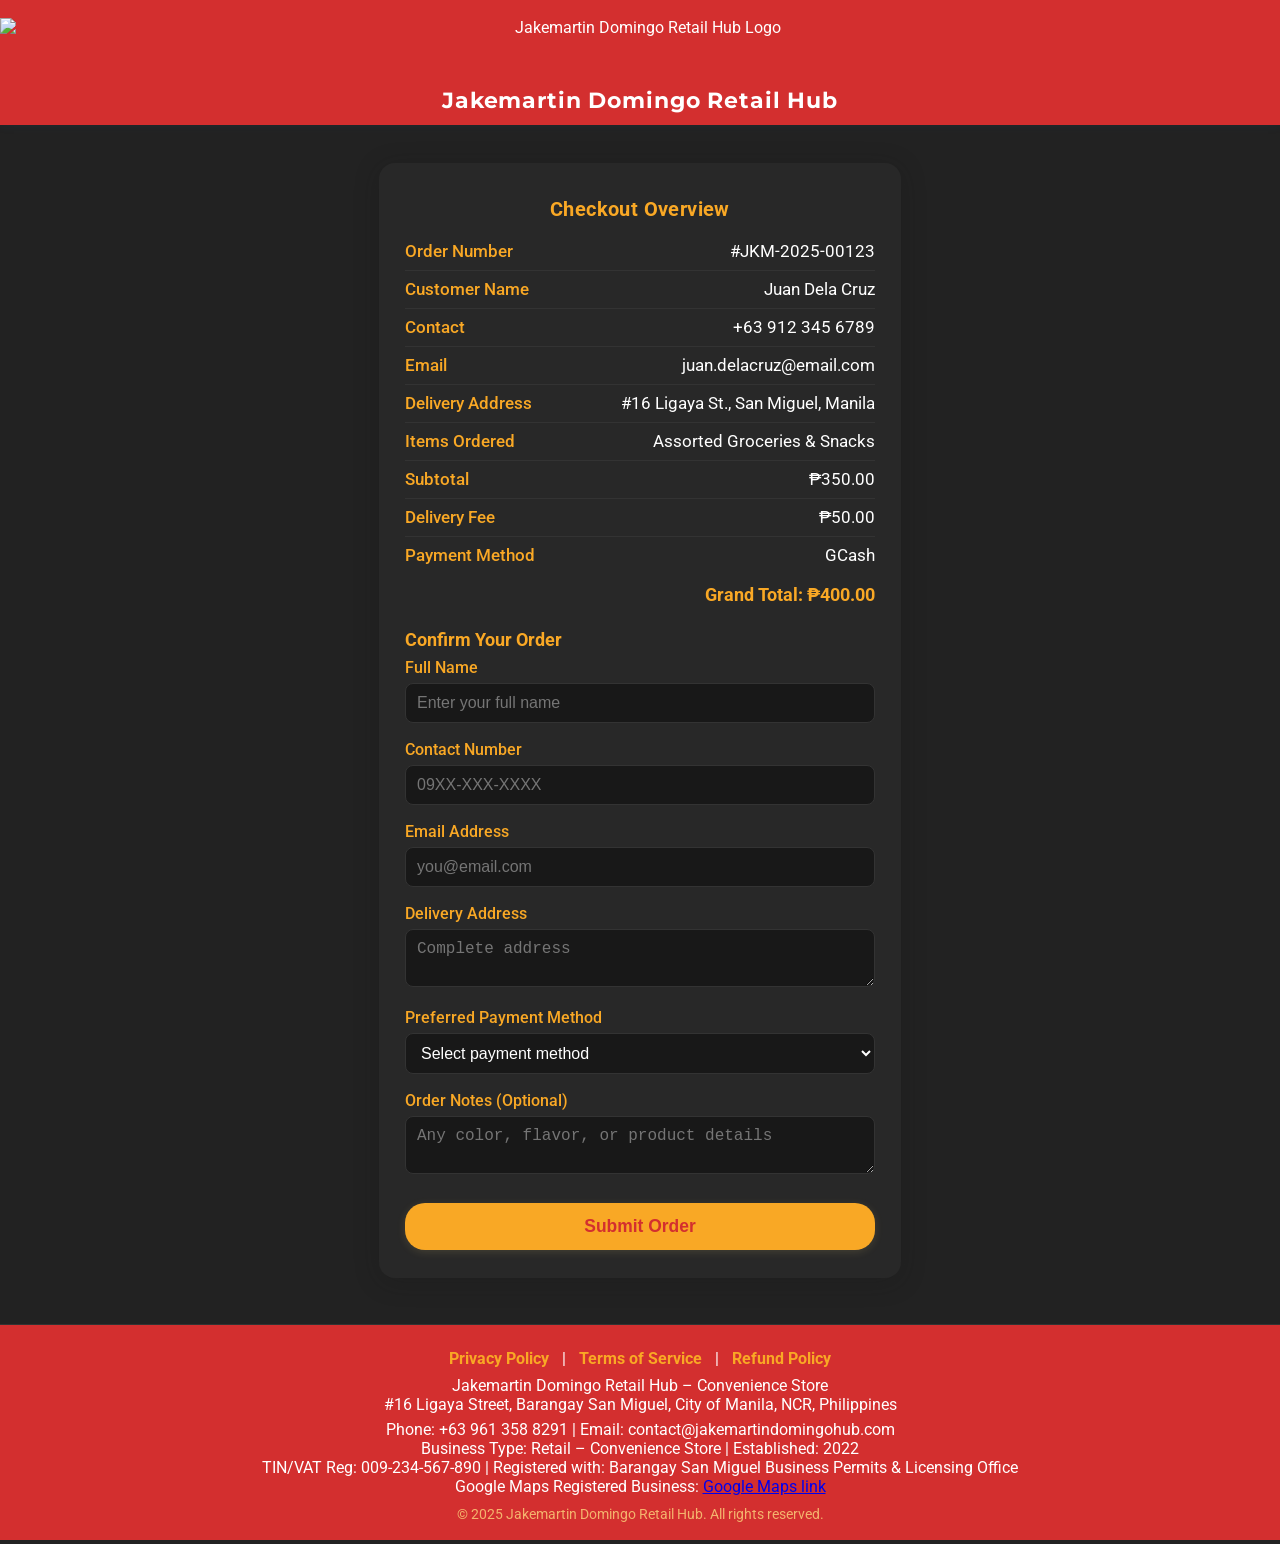
==== order-summary.html @ 4294dde3 "order-summary.html" ====
<!DOCTYPE html>
<html lang="en">
<head>
    <meta charset="UTF-8">
    <title>Order Summary | Jakemartin Domingo Retail Hub</title>
    <meta name="viewport" content="width=device-width, initial-scale=1.0">
    <meta name="description" content="Secure and professional checkout summary for Jakemartin Domingo Retail Hub. Confirm your order, verify details, and complete payment easily.">
    <link rel="icon" type="image/png" href="image/FAVICON.png">
    <link rel="preconnect" href="https://fonts.googleapis.com">
    <link href="https://fonts.googleapis.com/css?family=Montserrat:400,700|Roboto:400,500&display=swap" rel="stylesheet">
    <style>
        :root {
            --primary: #d32f2f;
            --accent: #f9a825;
            --background: #222;
            --white: #fff;
            --text: #f5f5f5;
            --border: #333;
            --card: #282828;
            --success: #43a047;
            --error: #d32f2f;
        }
        body {
            margin: 0;
            font-family: 'Roboto', 'Montserrat', Arial, sans-serif;
            background: var(--background);
            color: var(--text);
            min-height: 100vh;
        }
        header {
            background: var(--primary);
            color: var(--white);
            padding: 18px 0 12px 0;
            text-align: center;
            box-shadow: 0 2px 8px rgba(32, 98, 161, 0.08);
        }
        .logo-img {
            display: block;
            margin: 0 auto 9px auto;
            height: 60px;
        }
        .site-title {
            font-size: 1.35rem;
            font-weight: 700;
            letter-spacing: 0.04em;
            font-family: 'Montserrat', Arial, sans-serif;
        }
        main {
            max-width: 470px;
            margin: 38px auto 0 auto;
            background: var(--card);
            border-radius: 16px;
            box-shadow: 0 4px 24px #18181844;
            padding: 34px 26px 28px 26px;
        }
        .summary-title {
            font-size: 1.25rem;
            font-weight: 700;
            color: var(--accent);
            margin-bottom: 12px;
            text-align: center;
            letter-spacing: 0.02em;
        }
        .order-details {
            margin-bottom: 22px;
            padding: 0;
        }
        .order-details-list {
            list-style: none;
            padding: 0;
            margin: 0;
        }
        .order-details-list li {
            padding: 9px 0;
            border-bottom: 1px solid var(--border);
            font-size: 1.04rem;
            display: flex;
            justify-content: space-between;
            align-items: center;
        }
        .order-details-list li:last-child {
            border-bottom: none;
        }
        .order-label {
            color: var(--accent);
            font-weight: 500;
        }
        .order-value {
            color: var(--white);
            font-weight: 400;
        }
        .order-total {
            font-size: 1.13rem;
            font-weight: 700;
            color: var(--accent);
            padding-top: 10px;
            text-align: right;
        }
        form {
            margin-top: 24px;
        }
        .section-title {
            font-size: 1.13rem;
            font-weight: 700;
            color: var(--accent);
            margin-bottom: 8px;
            margin-top: 24px;
        }
        .form-group {
            margin-bottom: 17px;
        }
        .form-label {
            display: block;
            color: var(--accent);
            font-size: 1rem;
            margin-bottom: 6px;
            font-weight: 500;
        }
        .form-input, .form-select, .form-textarea {
            width: 100%;
            padding: 10px 11px;
            border-radius: 8px;
            border: 1px solid var(--border);
            background: #181818;
            color: var(--white);
            font-size: 1rem;
            outline: none;
            box-sizing: border-box;
        }
        .form-textarea {
            min-height: 56px;
            resize: vertical;
        }
        .submit-btn {
            background: var(--accent);
            color: var(--primary);
            border: none;
            border-radius: 20px;
            font-size: 1.09rem;
            font-weight: 700;
            padding: 13px 32px;
            cursor: pointer;
            width: 100%;
            margin-top: 8px;
            box-shadow: 0 2px 8px #ffe08222;
            transition: background 0.18s, color 0.18s;
        }
        .submit-btn:hover {
            background: #ffd54f;
            color: var(--primary);
        }
        .confirmation {
            display: none;
            margin-top: 24px;
            padding: 18px 15px;
            border-radius: 10px;
            background: #263238;
            box-shadow: 0 2px 12px #18181840;
            color: var(--success);
            font-size: 1.09rem;
            font-weight: 500;
        }
        .confirmation strong {
            color: var(--accent);
            font-size: 1.1em;
        }
        .instructions {
            background: #181818;
            color: var(--white);
            padding: 18px 15px;
            border-radius: 8px;
            font-size: 0.99rem;
            margin-top: 20px;
            margin-bottom: 12px;
        }
        .instructions b {
            color: var(--accent);
        }
        .payment-warning {
            color: var(--error);
            background: #fffde7;
            border-radius: 8px;
            padding: 12px 11px;
            font-size: 1rem;
            margin-top: 10px;
            margin-bottom: 12px;
            font-weight: 600;
            box-shadow: 0 1px 6px #d32f2f22;
        }
        .footer {
            background: var(--primary);
            color: var(--white);
            text-align: center;
            padding: 24px 12px 18px 12px;
            border-top: 1px solid var(--border);
            margin-top: 46px;
            font-size: 1.01rem;
        }
        .footer-links {
            margin-bottom: 8px;
        }
        .footer-links a {
            color: var(--accent);
            text-decoration: none;
            margin: 0 9px;
            font-size: 0.97rem;
            font-weight: 700;
        }
        .footer-links a:hover {
            text-decoration: underline;
            color: var(--white);
        }
        .footer-company, .footer-meta {
            margin-bottom: 6px;
        }
        @media (max-width: 600px) {
            main {
                padding: 13px 4vw 13px 4vw;
                margin: 22px auto 0 auto;
                max-width: 99vw;
            }
            .logo-img { height: 44px; }
            .site-title { font-size: 1.09rem; }
            .summary-title, .section-title { font-size: 1.07rem; }
            .order-details-list li { font-size: 0.97rem; }
            .order-total { font-size: 1.03rem; }
            .submit-btn { font-size: 1rem; padding: 12px 8px; }
            .confirmation { font-size: 1rem; }
        }
    </style>
    <script>
        document.addEventListener("DOMContentLoaded", function() {
            var form = document.getElementById('checkout-form');
            var confirmation = document.getElementById('confirmation');
            var instructions = document.getElementById('instructions');
            var paymentWarning = document.getElementById('payment-warning');
            var orderDetails = document.getElementById('order-details');
            var paymentMethod = document.getElementById('payment-method');

            form.addEventListener('submit', function(e) {
                e.preventDefault();
                confirmation.style.display = 'block';
                form.style.display = 'none';
                instructions.style.display = 'block';
                paymentWarning.style.display = 'block';
                orderDetails.style.display = 'block';
                window.scrollTo({top: 0, behavior: 'smooth'});
            });
        });
    </script>
</head>
<body>
    <header>
        <img src="image/LOGO.png" alt="Jakemartin Domingo Retail Hub Logo" class="logo-img">
        <div class="site-title">Jakemartin Domingo Retail Hub</div>
    </header>
    <main>
        <div class="summary-title">Checkout Overview</div>
        <div class="order-details" id="order-details">
            <ul class="order-details-list">
                <li><span class="order-label">Order Number</span><span class="order-value">#JKM-2025-00123</span></li>
                <li><span class="order-label">Customer Name</span><span class="order-value">Juan Dela Cruz</span></li>
                <li><span class="order-label">Contact</span><span class="order-value">+63 912 345 6789</span></li>
                <li><span class="order-label">Email</span><span class="order-value">juan.delacruz@email.com</span></li>
                <li><span class="order-label">Delivery Address</span><span class="order-value">#16 Ligaya St., San Miguel, Manila</span></li>
                <li><span class="order-label">Items Ordered</span><span class="order-value">Assorted Groceries & Snacks</span></li>
                <li><span class="order-label">Subtotal</span><span class="order-value">₱350.00</span></li>
                <li><span class="order-label">Delivery Fee</span><span class="order-value">₱50.00</span></li>
                <li><span class="order-label">Payment Method</span><span class="order-value">GCash</span></li>
            </ul>
            <div class="order-total">Grand Total: ₱400.00</div>
        </div>
        <form id="checkout-form" autocomplete="off">
            <div class="section-title">Confirm Your Order</div>
            <div class="form-group">
                <label class="form-label" for="customer-name">Full Name</label>
                <input type="text" class="form-input" id="customer-name" name="customer-name" required placeholder="Enter your full name">
            </div>
            <div class="form-group">
                <label class="form-label" for="customer-phone">Contact Number</label>
                <input type="tel" class="form-input" id="customer-phone" name="customer-phone" required placeholder="09XX-XXX-XXXX">
            </div>
            <div class="form-group">
                <label class="form-label" for="customer-email">Email Address</label>
                <input type="email" class="form-input" id="customer-email" name="customer-email" required placeholder="you@email.com">
            </div>
            <div class="form-group">
                <label class="form-label" for="delivery-address">Delivery Address</label>
                <textarea class="form-textarea" id="delivery-address" name="delivery-address" required placeholder="Complete address"></textarea>
            </div>
            <div class="form-group">
                <label class="form-label" for="payment-method">Preferred Payment Method</label>
                <select class="form-select" id="payment-method" name="payment-method" required>
                    <option value="">Select payment method</option>
                    <option value="gcash">GCash</option>
                    <option value="maya">Maya</option>
                    <option value="card">Debit/Credit Card</option>
                    <option value="cod">Cash on Delivery</option>
                </select>
            </div>
            <div class="form-group">
                <label class="form-label" for="order-notes">Order Notes (Optional)</label>
                <textarea class="form-textarea" id="order-notes" name="order-notes" placeholder="Any color, flavor, or product details"></textarea>
            </div>
            <button type="submit" class="submit-btn">Submit Order</button>
        </form>
        <div class="confirmation" id="confirmation">
            <strong>Order Submitted Successfully!</strong>
            <br><br>
            Thank you for shopping with us. Our team will reach out to you soon to verify and finalize your order details. Please be ready to confirm product specifics, including color, flavor, and availability. Your confirmation is required before we provide a secure payment link.
        </div>
        <div class="instructions" id="instructions" style="display:none;">
            <b>What happens next?</b><br>
            <ul style="margin:10px 0 0 16px; padding:0; color: #ffe082;">
                <li>Our staff will contact you via phone or email to confirm all order details.</li>
                <li>Once confirmed, you will receive a link to complete payment using your selected method.</li>
                <li>Please complete payment within <b>24 hours</b> to avoid automatic cancellation.</li>
                <li>After payment, your order will be prepared and delivered as scheduled.</li>
            </ul>
        </div>
        <div class="payment-warning" id="payment-warning" style="display:none;">
            Please note: Payment must be completed within 24 hours after confirmation. Orders unpaid within this period will be automatically cancelled. We appreciate your prompt response!
        </div>
    </main>
    <footer class="footer">
        <div class="footer-links">
            <a href="privacy-policy.html">Privacy Policy</a> |
            <a href="terms.html">Terms of Service</a> |
            <a href="refund-policy.html">Refund Policy</a>
        </div>
        <div class="footer-company">
            Jakemartin Domingo Retail Hub – Convenience Store<br>
            #16 Ligaya Street, Barangay San Miguel, City of Manila, NCR, Philippines
        </div>
        <div class="footer-meta">
            Phone: +63 961 358 8291 | Email: contact@jakemartindomingohub.com<br>
            Business Type: Retail – Convenience Store | Established: 2022<br>
            TIN/VAT Reg: 009-234-567-890 | Registered with: Barangay San Miguel Business Permits & Licensing Office<br>
            Google Maps Registered Business: <a href="#" target="_blank">Google Maps link</a>
        </div>
        <div style="margin-top:10px; font-size:0.85rem; color:#ffe082; opacity:0.75;">
            &copy; 2025 Jakemartin Domingo Retail Hub. All rights reserved.
        </div>
    </footer>
</body>
</html>
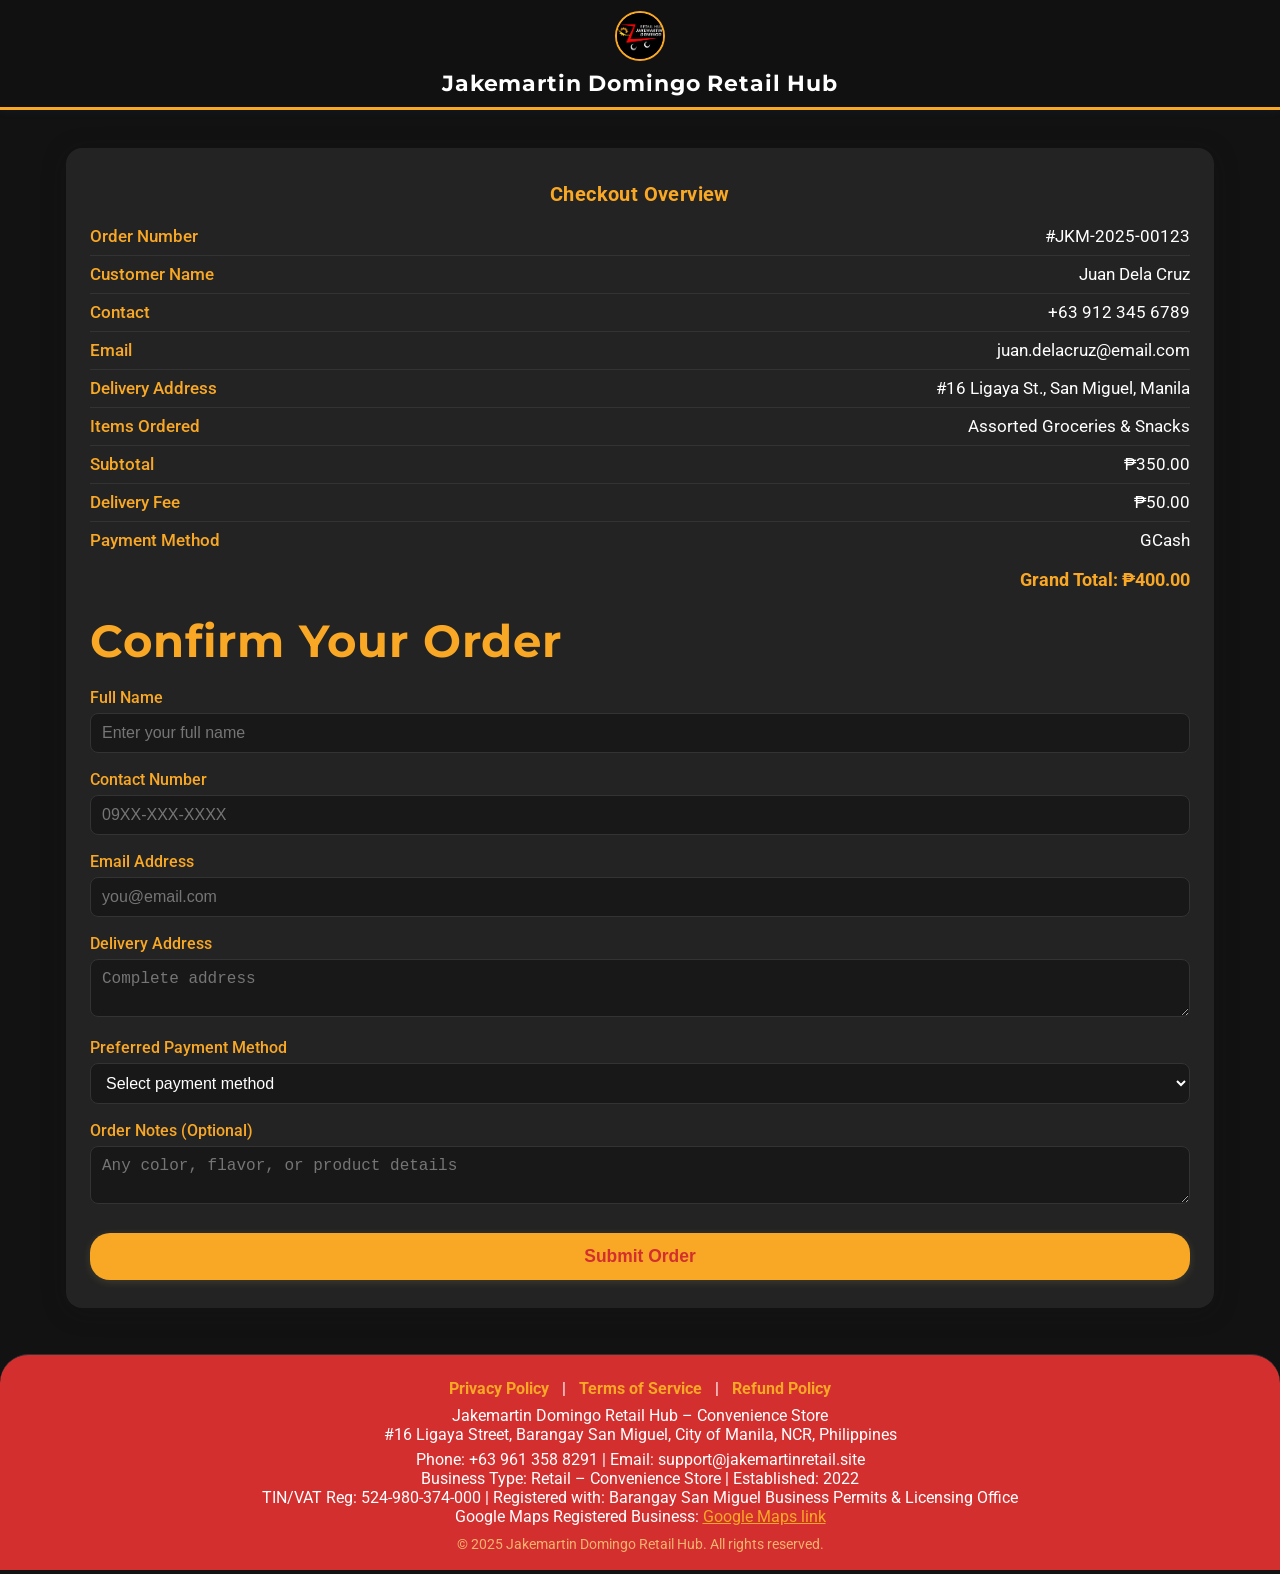
==== commit b6fb5edb: "Update site content and fix business registration data Co-Authored-By: Claude Sonnet 5 <noreply@anth" ====
--- a/order-summary.html
+++ b/order-summary.html
@@ -5,7 +5,7 @@
     <title>Order Summary | Jakemartin Domingo Retail Hub</title>
     <meta name="viewport" content="width=device-width, initial-scale=1.0">
     <meta name="description" content="Secure and professional checkout summary for Jakemartin Domingo Retail Hub. Confirm your order, verify details, and complete payment easily.">
-    <link rel="icon" type="image/png" href="image/FAVICON.png">
+    <link rel="icon" type="image/png" href="image/LOGO.png">
     <link rel="preconnect" href="https://fonts.googleapis.com">
     <link href="https://fonts.googleapis.com/css?family=Montserrat:400,700|Roboto:400,500&display=swap" rel="stylesheet">
     <style>
@@ -248,6 +248,7 @@
             });
         });
     </script>
+  <link rel="stylesheet" href="polish.css">
 </head>
 <body>
     <header>
@@ -333,10 +334,10 @@
             #16 Ligaya Street, Barangay San Miguel, City of Manila, NCR, Philippines
         </div>
         <div class="footer-meta">
-            Phone: +63 961 358 8291 | Email: contact@jakemartindomingohub.com<br>
+            Phone: +63 961 358 8291 | Email: support@jakemartinretail.site<br>
             Business Type: Retail – Convenience Store | Established: 2022<br>
-            TIN/VAT Reg: 009-234-567-890 | Registered with: Barangay San Miguel Business Permits & Licensing Office<br>
-            Google Maps Registered Business: <a href="#" target="_blank">Google Maps link</a>
+            TIN/VAT Reg: 524-980-374-000 | Registered with: Barangay San Miguel Business Permits & Licensing Office<br>
+            Google Maps Registered Business: <a href="https://www.google.com/maps/search/?api=1&amp;query=%2316%20Ligaya%20Street%2C%20Barangay%20San%20Miguel%2C%20City%20of%20Manila%2C%20NCR%2C%20Philippines" target="_blank">Google Maps link</a>
         </div>
         <div style="margin-top:10px; font-size:0.85rem; color:#ffe082; opacity:0.75;">
             &copy; 2025 Jakemartin Domingo Retail Hub. All rights reserved.
--- a/polish.css
+++ b/polish.css
@@ -0,0 +1,87 @@
+:root {
+  --red: #e4312b;
+  --amber: #f9a825;
+  --ink: #121212;
+  --panel: #1c1c1c;
+  --card: #232323;
+  --line: #333;
+  --text: #f0ede6;
+  --muted: #a8a299;
+  --radius: 1.2rem;
+  --shadow: 0 20px 42px -24px rgba(0,0,0,.6);
+  --display: 'Bebas Neue', 'Montserrat', sans-serif;
+}
+html { scroll-behavior: smooth; }
+body { background: var(--ink); color: var(--text); -webkit-font-smoothing: antialiased; }
+a { color: var(--amber); }
+section[id] { scroll-margin-top: 180px; }
+h1, h2, .section-title, .cart-title { font-family: var(--display); letter-spacing: .02em; }
+
+/* Header: 24-hour signage feel */
+header { background: rgba(18,18,18,.92); backdrop-filter: blur(6px); border-bottom: 3px solid var(--amber); padding: .7rem 1.2rem; }
+.logo-img { width: 46px; height: 46px; border-radius: 50%; border: 2px solid var(--amber); }
+.nav-links a { font-weight: 700; font-size: .88rem; color: var(--text); letter-spacing: .02em; }
+.nav-links a.active, .nav-links a:hover { color: var(--amber); }
+.burger-icon span { background: var(--amber); }
+
+main, .hero, .section, .cart-section, .contact-section { max-width: 1100px; margin-left: auto; margin-right: auto; padding-left: 1.5rem; padding-right: 1.5rem; }
+.section, .cart-section, .contact-section { margin-top: clamp(3.2rem, 7vw, 5.5rem); margin-bottom: 0; }
+.section-title { font-size: clamp(2rem, 4vw, 2.8rem); color: var(--amber); margin-bottom: 1.2rem; }
+
+/* Hero */
+.hero {
+  background: linear-gradient(150deg, var(--red) 0%, #7a0f0c 100%); color: #ffe9e5;
+  border-radius: 1.8rem; padding: clamp(2rem, 5vw, 3.8rem) 1.5rem; margin-top: 1.6rem;
+  box-shadow: var(--shadow); position: relative; overflow: hidden;
+}
+.hero::after { content: '24/7'; position: absolute; top: 1.5rem; right: 2rem; font-family: var(--display); font-size: 1.6rem; letter-spacing: .1em; background: var(--amber); color: var(--ink); padding: .3rem 1rem; border-radius: 999px; }
+.hero h1 { font-size: clamp(2.1rem, 4.4vw, 3.2rem); color: #fff; max-width: 18ch; }
+.hero h2 { font-family: 'Montserrat', sans-serif; font-weight: 600; font-size: 1.1rem; color: var(--amber); margin: .6rem 0 1.2rem; letter-spacing: 0; }
+.hero p { max-width: 60ch; color: #ffd8d2; }
+.hero b { color: var(--amber); }
+.btn-shop { margin-top: 1.4rem; background: var(--amber); color: var(--ink); border: none; border-radius: 999px; padding: .9rem 2.2rem; font-weight: 800; font-size: 1rem; cursor: pointer; }
+.btn-shop:hover { background: #fff; }
+
+/* About */
+.about-content { background: var(--panel); border: 1px solid var(--line); border-radius: 1.6rem; padding: clamp(1.8rem,4vw,3rem); }
+.values-list { list-style: none; margin: 1.2rem 0; display: grid; gap: .6rem; }
+.values-list li { background: var(--card); border-left: 4px solid var(--amber); border-radius: 0 .8rem .8rem 0; padding: .7rem 1rem; font-size: .92rem; color: var(--text); }
+
+/* Products */
+.products-grid { display: grid; grid-template-columns: repeat(3, 1fr); gap: 1.3rem; }
+.product-card { background: var(--card); border: 1px solid var(--line); border-radius: 1.1rem; padding: 0 0 1.2rem; overflow: hidden; transition: transform .2s, border-color .2s; }
+.product-card:hover { transform: translateY(-5px); border-color: var(--amber); }
+.product-img { width: 100%; height: 170px; object-fit: contain; background: var(--panel); padding: 1rem; margin-bottom: .8rem; }
+.product-title { font-family: var(--display); color: var(--amber); font-size: 1.2rem; letter-spacing: .01em; padding: 0 1rem; }
+.product-desc { color: var(--muted); font-size: .84rem; padding: .3rem 1rem 0; }
+.product-info { color: var(--muted); font-size: .76rem; padding: .4rem 1rem 0; }
+.product-price { color: #fff; font-weight: 800; font-size: 1.15rem; padding: .3rem 1rem .8rem; }
+.add-cart-btn { margin: 0 1rem; width: calc(100% - 2rem); background: var(--red); color: #fff; border: none; border-radius: 999px; padding: .65rem; font-weight: 700; cursor: pointer; }
+.add-cart-btn:hover { background: var(--amber); color: var(--ink); }
+
+/* Cart */
+.cart-section { background: var(--panel); border: 1px solid var(--line); border-radius: 1.3rem; padding: 1.8rem 1.5rem !important; }
+.checkout-btn, .cart-modal-checkout-btn { background: var(--amber); color: var(--ink); border: none; border-radius: 999px; padding: .75rem 1.4rem; font-weight: 800; cursor: pointer; }
+.checkout-btn:hover:not(:disabled), .cart-modal-checkout-btn:hover:not(:disabled) { background: #fff; }
+.cart-fab { background: var(--red); box-shadow: 0 14px 28px -8px rgba(228,49,43,.6); }
+.cart-modal { background: var(--panel); border-radius: 1.3rem; }
+.cart-modal-close { color: var(--text); }
+
+/* Contact */
+.contact-section { background: var(--card); border: 1px solid var(--line); border-radius: 1.6rem; padding: clamp(1.8rem,4vw,3rem) 1.5rem !important; }
+.contact-list { list-style: none; display: grid; gap: .6rem; margin: 1rem 0; }
+.contact-list b { color: var(--amber); }
+.contact-list a { color: #fff; text-decoration: underline; }
+
+footer { background: var(--panel); border-top: 1px solid var(--line); border-radius: 1.8rem 1.8rem 0 0; margin-top: 3rem; }
+.footer-links a { color: var(--amber); }
+
+@media (max-width: 1000px) {
+  .products-grid { grid-template-columns: 1fr 1fr; }
+}
+@media (max-width: 600px) {
+  .products-grid { grid-template-columns: 1fr; }
+  .hero { border-radius: 1.4rem; }
+  .hero::after { position: static; display: inline-block; margin-bottom: 1rem; }
+}
+@media (prefers-reduced-motion: reduce) { html { scroll-behavior: auto; } * { transition: none !important; } }
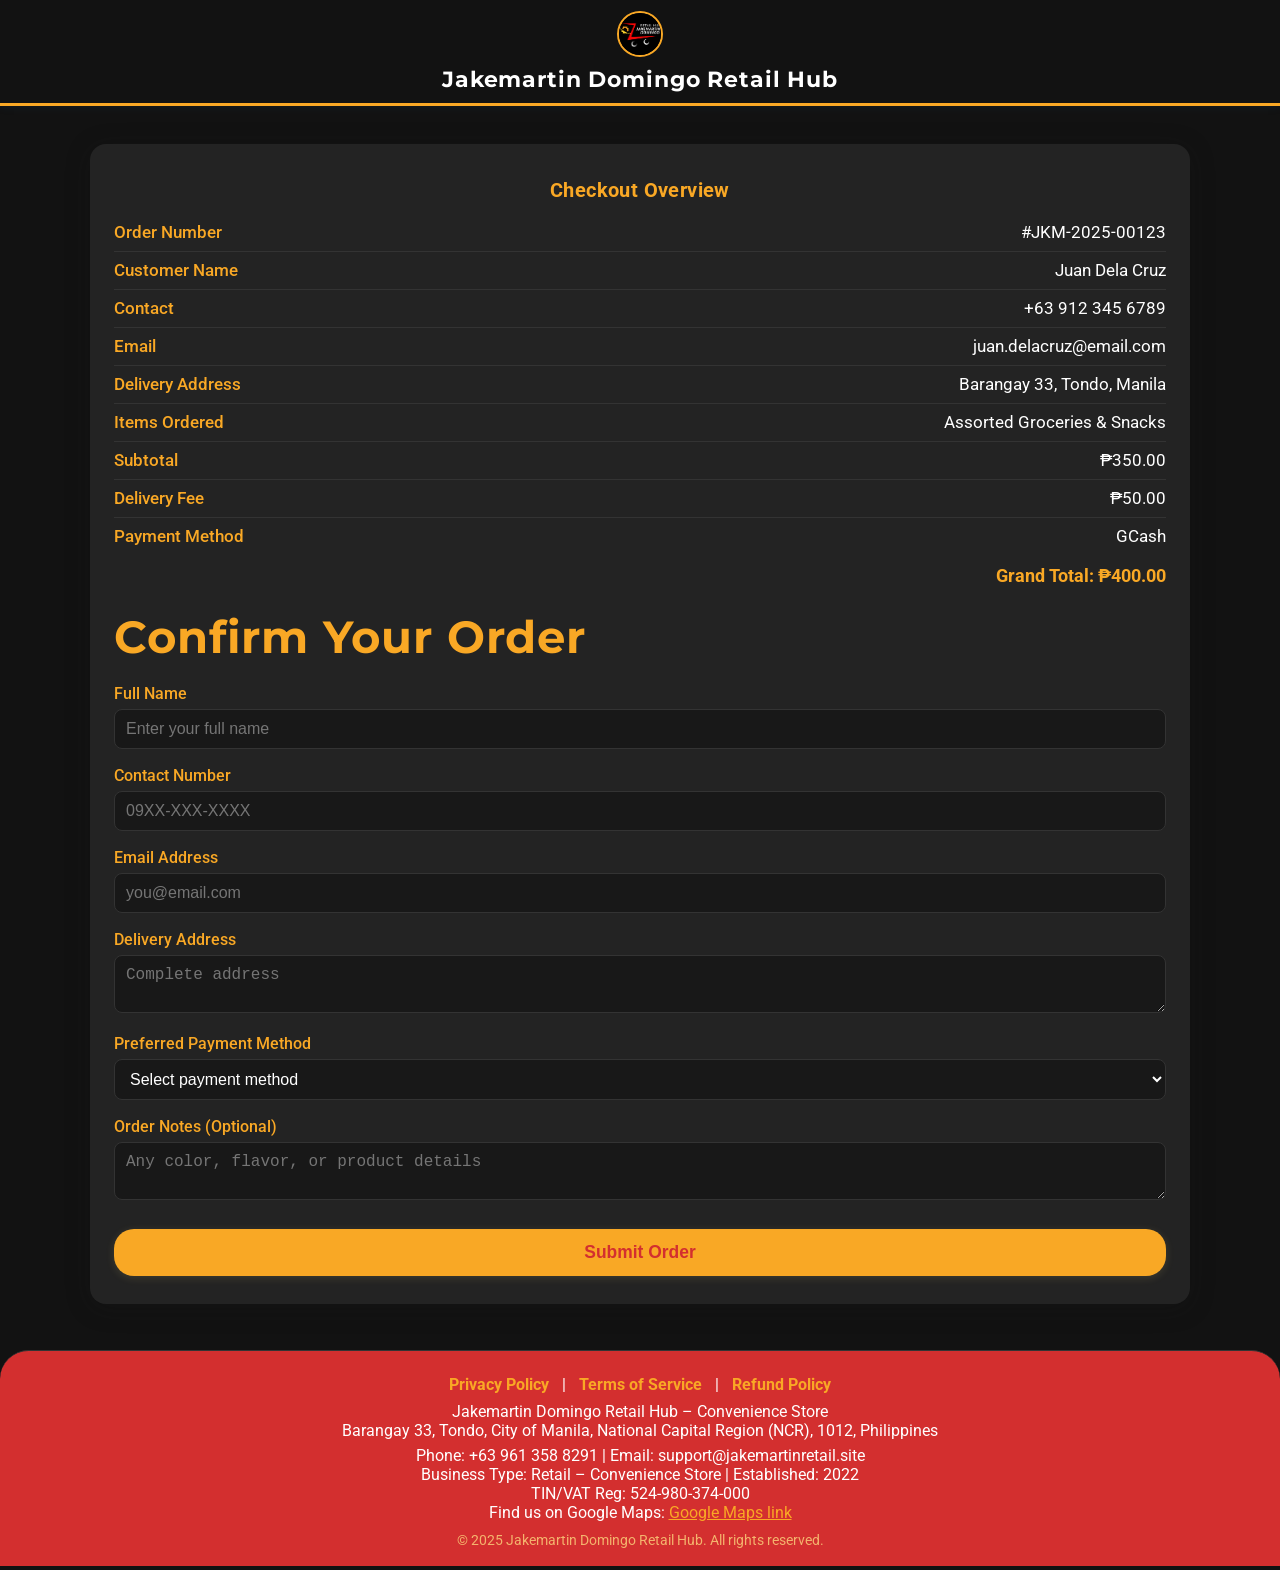
==== commit 8b9ce50a: "Update store address to Barangay 33, Tondo, Manila; fix header overflow and product photos" ====
--- a/order-summary.html
+++ b/order-summary.html
@@ -263,7 +263,7 @@
                 <li><span class="order-label">Customer Name</span><span class="order-value">Juan Dela Cruz</span></li>
                 <li><span class="order-label">Contact</span><span class="order-value">+63 912 345 6789</span></li>
                 <li><span class="order-label">Email</span><span class="order-value">juan.delacruz@email.com</span></li>
-                <li><span class="order-label">Delivery Address</span><span class="order-value">#16 Ligaya St., San Miguel, Manila</span></li>
+                <li><span class="order-label">Delivery Address</span><span class="order-value">Barangay 33, Tondo, Manila</span></li>
                 <li><span class="order-label">Items Ordered</span><span class="order-value">Assorted Groceries & Snacks</span></li>
                 <li><span class="order-label">Subtotal</span><span class="order-value">₱350.00</span></li>
                 <li><span class="order-label">Delivery Fee</span><span class="order-value">₱50.00</span></li>
@@ -331,13 +331,13 @@
         </div>
         <div class="footer-company">
             Jakemartin Domingo Retail Hub – Convenience Store<br>
-            #16 Ligaya Street, Barangay San Miguel, City of Manila, NCR, Philippines
+            Barangay 33, Tondo, City of Manila, National Capital Region (NCR), 1012, Philippines
         </div>
         <div class="footer-meta">
             Phone: +63 961 358 8291 | Email: support@jakemartinretail.site<br>
             Business Type: Retail – Convenience Store | Established: 2022<br>
-            TIN/VAT Reg: 524-980-374-000 | Registered with: Barangay San Miguel Business Permits & Licensing Office<br>
-            Google Maps Registered Business: <a href="https://www.google.com/maps/search/?api=1&amp;query=%2316%20Ligaya%20Street%2C%20Barangay%20San%20Miguel%2C%20City%20of%20Manila%2C%20NCR%2C%20Philippines" target="_blank">Google Maps link</a>
+            TIN/VAT Reg: 524-980-374-000<br>
+            Find us on Google Maps: <a href="https://www.google.com/maps/search/?api=1&amp;query=Barangay%2033%2C%20Tondo%2C%20City%20of%20Manila%2C%20NCR%201012%2C%20Philippines" target="_blank">Google Maps link</a>
         </div>
         <div style="margin-top:10px; font-size:0.85rem; color:#ffe082; opacity:0.75;">
             &copy; 2025 Jakemartin Domingo Retail Hub. All rights reserved.
--- a/polish.css
+++ b/polish.css
@@ -85,3 +85,13 @@
   .hero::after { position: static; display: inline-block; margin-bottom: 1rem; }
 }
 @media (prefers-reduced-motion: reduce) { html { scroll-behavior: auto; } * { transition: none !important; } }
+
+/* === Quick fix 2026-11-07: layout cleanup === */
+*, *::before, *::after { box-sizing: border-box; }
+html, body { overflow-x: hidden; }
+header { width: 100% !important; max-width: 100%; -webkit-backdrop-filter: none !important; backdrop-filter: none !important; background: #121212 !important; }
+header .logo-container, header nav, #nav-links { max-width: 100%; }
+/* Product photos fill the card */
+.product-img { width: 100% !important; height: auto !important; aspect-ratio: 1 / 1; object-fit: cover !important; padding: 0 !important; display: block; }
+.product-card { display: flex; flex-direction: column; }
+.product-card button { margin-top: auto; }
